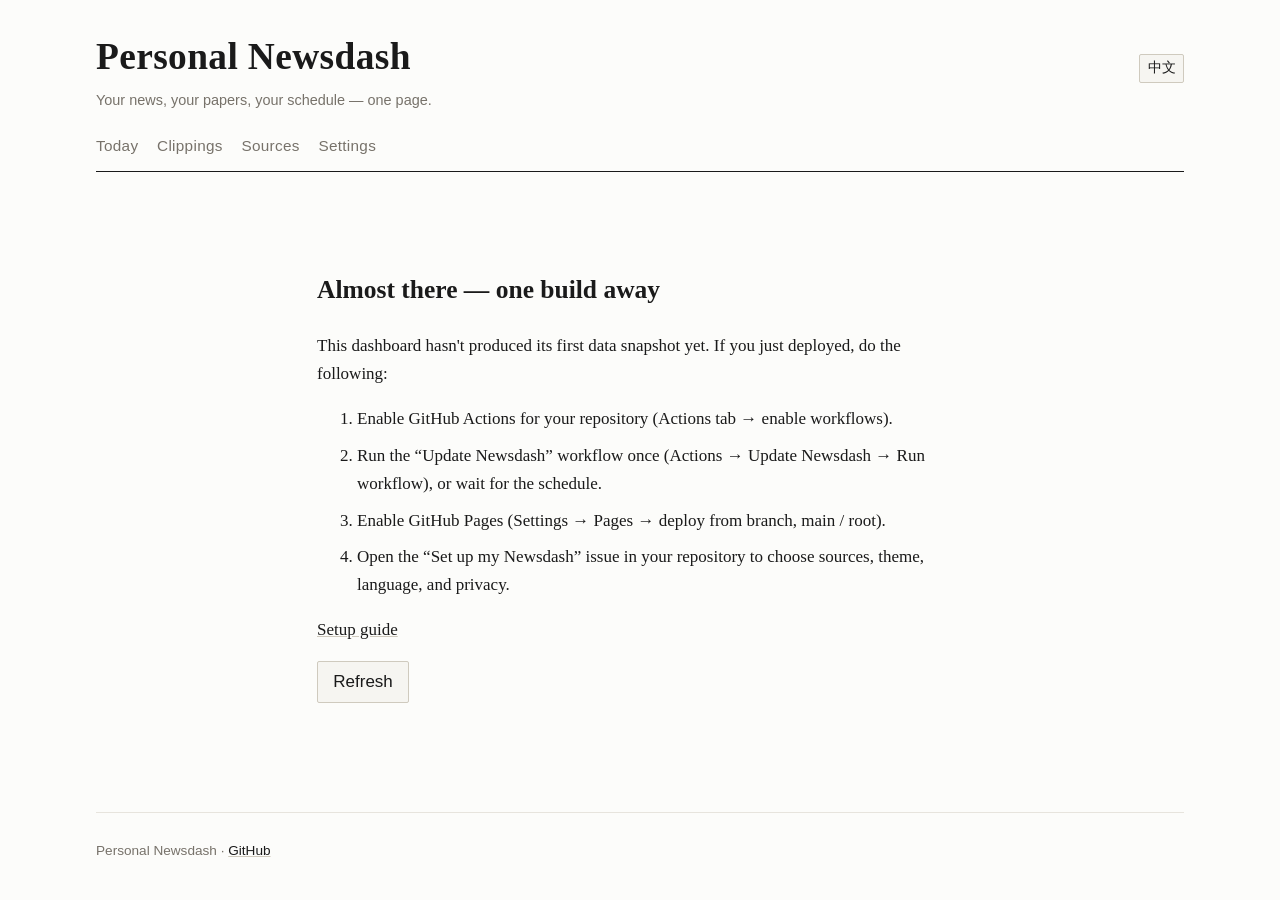
==== index.html @ 7e2e170b "feat: Personal Newsdash v0.1.0 — serverless bilingual news · schedule · research dashboard GitHub-te" ====
<!DOCTYPE html>
<html lang="en" data-theme="the-type" data-lang="en">
<head>
  <meta charset="utf-8">
  <meta name="viewport" content="width=device-width, initial-scale=1">
  <meta name="referrer" content="no-referrer">
  <title>Personal Newsdash</title>
  <link rel="stylesheet" href="assets/styles.css">
  <link rel="stylesheet" href="assets/themes/the-type.css">
  <link rel="stylesheet" href="assets/themes/nyt.css">
  <link rel="stylesheet" href="assets/themes/bear.css">
</head>
<body>
  <noscript>
    <p style="padding:2rem;text-align:center">
      Personal Newsdash needs JavaScript to render your dashboard.<br>
      个人新闻台需要启用 JavaScript 才能显示。
    </p>
  </noscript>

  <div id="app">
    <header id="masthead">
      <div class="masthead-inner">
        <div class="masthead-titles">
          <h1 id="site-title"><a id="site-title-link" href="#/today">Personal Newsdash</a></h1>
          <p id="site-subtitle"></p>
        </div>
        <div class="masthead-meta">
          <span id="updated-at"></span>
          <button id="lang-toggle" class="chrome-btn" type="button">中文</button>
          <button id="lock-btn" class="chrome-btn" type="button" hidden>🔒</button>
        </div>
      </div>
      <nav id="nav" aria-label="Sections"></nav>
    </header>

    <main id="view" tabindex="-1"></main>

    <footer id="footer">
      <p>Personal Newsdash · <a href="https://github.com" data-repo-doc="README.md"
        target="_blank" rel="noopener">GitHub</a></p>
    </footer>
  </div>

  <div id="modal-root"></div>
  <div id="toolbar-root"></div>

  <script type="module" src="assets/js/app.js"></script>
</body>
</html>
---- assets/styles.css ----
/* Personal Newsdash — theme-agnostic base. Every color/font/spacing token
   comes from the CSS variables each theme defines (assets/themes/*.css).
   No external requests: system fonts only. */

* { box-sizing: border-box; }

:root {
  /* fallbacks in case a theme file fails to load */
  --bg: #ffffff;
  --bg-elev: #f6f6f4;
  --fg: #191919;
  --fg-muted: #6d6d68;
  --accent: #b3372c;
  --accent-fg: #ffffff;
  --rule: #e4e2dc;
  --rule-strong: #c9c6be;
  --link: inherit;
  --highlight-bg: #fff2a8;
  --font-serif: georgia, "Times New Roman", serif;
  --font-sans: -apple-system, "Segoe UI", "Helvetica Neue", arial, sans-serif;
  --font-mono: ui-monospace, "SF Mono", menlo, consolas, monospace;
  --font-cjk-serif: "Noto Serif SC", "Songti SC", simsun, serif;
  --font-cjk-sans: "PingFang SC", "Noto Sans SC", "Microsoft YaHei", sans-serif;
  --font-body: var(--font-serif);
  --font-heading: var(--font-serif);
  --font-meta: var(--font-sans);
  --size-base: 17px;
  --leading: 1.6;
  --leading-cjk: 1.9;
  --measure: 44rem;
  --radius: 4px;
  --shadow: none;
  --space: 1rem;
  --page-max: 72rem;
}

html { font-size: var(--size-base); }

body {
  margin: 0;
  background: var(--bg);
  color: var(--fg);
  font-family: var(--font-body);
  line-height: var(--leading);
  -webkit-font-smoothing: antialiased;
}

html[data-lang="zh"] body { line-height: var(--leading-cjk); }
[lang="zh-CN"] { line-break: loose; }

a { color: var(--link); text-decoration-color: var(--rule-strong); }
a:hover { color: var(--accent); }

button {
  font: inherit;
  font-family: var(--font-meta);
  cursor: pointer;
  border: 1px solid var(--rule-strong);
  background: var(--bg-elev);
  color: var(--fg);
  border-radius: var(--radius);
  padding: 0.35em 0.9em;
}
button:hover { border-color: var(--accent); color: var(--accent); }
button.secondary { background: transparent; }
button.linklike {
  border: none; background: none; padding: 0;
  color: var(--fg-muted); text-decoration: underline;
}
button.linklike.danger:hover { color: var(--accent); }

input, select, textarea {
  font: inherit;
  font-family: var(--font-meta);
  color: var(--fg);
  background: var(--bg);
  border: 1px solid var(--rule-strong);
  border-radius: var(--radius);
  padding: 0.35em 0.6em;
}
input:focus-visible, select:focus-visible, textarea:focus-visible,
button:focus-visible, a:focus-visible {
  outline: 2px solid var(--accent);
  outline-offset: 1px;
}

.muted { color: var(--fg-muted); }
.small { font-size: 0.82rem; }

/* ---- layout ---- */

#app {
  max-width: var(--page-max);
  margin: 0 auto;
  padding: 0 clamp(0.8rem, 3vw, 2rem);
  min-height: 100vh;
  display: flex;
  flex-direction: column;
}

#masthead { border-bottom: 2px solid var(--fg); padding-top: calc(var(--space) * 1.5); }
.masthead-inner {
  display: flex;
  align-items: baseline;
  justify-content: space-between;
  gap: var(--space);
  flex-wrap: wrap;
}
#site-title {
  margin: 0;
  font-family: var(--font-heading);
  font-size: clamp(1.5rem, 4vw, 2.2rem);
  letter-spacing: -0.01em;
}
#site-title a { text-decoration: none; color: var(--fg); }
#site-subtitle { margin: 0.1rem 0 0; color: var(--fg-muted); font-family: var(--font-meta); font-size: 0.85rem; }
.masthead-meta {
  display: flex;
  align-items: center;
  gap: 0.6rem;
  font-family: var(--font-meta);
  font-size: 0.8rem;
  color: var(--fg-muted);
}
.chrome-btn { padding: 0.2em 0.55em; font-size: 0.8rem; }

#nav {
  display: flex;
  gap: 1.1rem;
  overflow-x: auto;
  scrollbar-width: none;
  padding: 0.5rem 0;
  font-family: var(--font-meta);
  font-size: 0.9rem;
  border-top: 1px solid var(--rule);
  margin-top: 0.6rem;
}
#nav::-webkit-scrollbar { display: none; }
#nav a {
  text-decoration: none;
  color: var(--fg-muted);
  white-space: nowrap;
  padding: 0.1rem 0;
  border-bottom: 2px solid transparent;
}
#nav a.active { color: var(--fg); border-bottom-color: var(--accent); }

#view { flex: 1; padding: calc(var(--space) * 1.5) 0 3rem; outline: none; }

#footer {
  border-top: 1px solid var(--rule);
  padding: 0.8rem 0 1.4rem;
  font-family: var(--font-meta);
  font-size: 0.8rem;
  color: var(--fg-muted);
}

/* ---- filter bar ---- */

.filter-bar {
  display: flex;
  gap: 0.6rem;
  align-items: center;
  flex-wrap: wrap;
  margin-bottom: var(--space);
  font-family: var(--font-meta);
  font-size: 0.9rem;
}
.filter-search { flex: 1 1 12rem; }
.filter-count { color: var(--fg-muted); font-size: 0.82rem; margin-left: auto; }

/* ---- items ---- */

.item-list { max-width: var(--measure); }
.item {
  padding: calc(var(--space) * 0.9) 0;
  border-bottom: 1px solid var(--rule);
}
.item-meta {
  display: flex;
  gap: 0.7rem;
  align-items: baseline;
  font-family: var(--font-meta);
  font-size: 0.76rem;
  color: var(--fg-muted);
  text-transform: uppercase;
  letter-spacing: 0.04em;
}
.item-source { font-weight: 600; color: var(--accent); }
.item-score { margin-left: auto; font-variant-numeric: tabular-nums; }
.item-title { margin: 0.25rem 0 0.3rem; font-family: var(--font-heading); font-size: 1.12rem; line-height: 1.35; }
.item-title a { text-decoration: none; color: var(--fg); }
.item-title a:hover { color: var(--accent); }
.item-byline { margin: 0 0 0.3rem; font-family: var(--font-meta); font-size: 0.82rem; color: var(--fg-muted); }
.item-summary { margin: 0; font-size: 0.95rem; }
.item-tags { margin-top: 0.4rem; display: flex; gap: 0.4rem; flex-wrap: wrap; align-items: baseline; }
.tag {
  font-family: var(--font-meta);
  font-size: 0.7rem;
  text-transform: uppercase;
  letter-spacing: 0.05em;
  border: 1px solid var(--rule-strong);
  border-radius: 2em;
  padding: 0.05em 0.7em;
  color: var(--fg-muted);
}
.also-in { font-family: var(--font-meta); font-size: 0.76rem; color: var(--fg-muted); }

mark.nd-highlight { background: var(--highlight-bg); color: inherit; padding: 0 0.05em; }
mark.nd-highlight.has-note { border-bottom: 2px dotted var(--accent); cursor: help; }

/* ---- today ---- */

.today-masthead { margin-bottom: calc(var(--space) * 1.2); }
.today-greeting { margin: 0; font-family: var(--font-heading); font-size: 1.7rem; }
.today-date { margin: 0.1rem 0 0; color: var(--fg-muted); font-family: var(--font-meta); font-size: 0.9rem; }

.today-grid {
  display: grid;
  grid-template-columns: repeat(auto-fit, minmax(min(22rem, 100%), 1fr));
  gap: calc(var(--space) * 1.6);
  align-items: start;
}
.today-block { border-top: 3px solid var(--fg); padding-top: 0.5rem; }
.block-header { display: flex; align-items: baseline; justify-content: space-between; }
.block-header h2 { margin: 0 0 0.5rem; font-family: var(--font-heading); font-size: 1.05rem; }
.block-more { font-family: var(--font-meta); font-size: 0.8rem; text-decoration: none; color: var(--fg-muted); }
.story-grid .item:first-child { padding-top: 0; }

.day-group { margin-bottom: 0.7rem; }
.day-label { margin: 0 0 0.3rem; font-family: var(--font-meta); font-size: 0.78rem; text-transform: uppercase; letter-spacing: 0.05em; color: var(--fg-muted); }

.event-row {
  display: flex;
  gap: 0.7rem;
  align-items: baseline;
  padding: 0.25rem 0;
  border-bottom: 1px dotted var(--rule);
  font-size: 0.92rem;
}
.event-time { font-family: var(--font-meta); font-size: 0.8rem; color: var(--fg-muted); min-width: 4.4rem; font-variant-numeric: tabular-nums; }
.event-title { flex: 1; }
.event-loc, .event-cal { font-family: var(--font-meta); font-size: 0.76rem; color: var(--fg-muted); }

.due-row { display: flex; gap: 0.6rem; align-items: baseline; padding: 0.3rem 0; border-bottom: 1px dotted var(--rule); font-size: 0.92rem; flex-wrap: wrap; }
.due-course { font-family: var(--font-meta); font-size: 0.76rem; color: var(--accent); font-weight: 600; }
.due-title { flex: 1; text-decoration: none; color: var(--fg); }
.due-title:hover { color: var(--accent); }
.due-when { font-family: var(--font-meta); font-size: 0.8rem; color: var(--fg-muted); }
.due-points { font-family: var(--font-meta); font-size: 0.76rem; color: var(--fg-muted); }
.due-submitted { font-family: var(--font-meta); font-size: 0.76rem; color: var(--fg-muted); }
.due-row.submitted .due-title { text-decoration: line-through; color: var(--fg-muted); }

/* ---- agenda / courses ---- */

.agenda-day { margin-bottom: calc(var(--space) * 1.4); max-width: var(--measure); }
.agenda-date { margin: 0 0 0.4rem; font-family: var(--font-heading); font-size: 1rem; border-bottom: 2px solid var(--fg); padding-bottom: 0.2rem; }
.calendar-legend { font-family: var(--font-meta); font-size: 0.82rem; }

.course-card { border: 1px solid var(--rule); border-radius: var(--radius); padding: var(--space); margin-bottom: var(--space); background: var(--bg-elev); box-shadow: var(--shadow); }
.course-header h2 { margin: 0 0 0.6rem; font-size: 1.1rem; font-family: var(--font-heading); }
.course-header a { text-decoration: none; color: var(--fg); }
.course-columns { display: grid; grid-template-columns: repeat(auto-fit, minmax(min(18rem, 100%), 1fr)); gap: var(--space); }
.course-col h3 { margin: 0 0 0.4rem; font-family: var(--font-meta); font-size: 0.78rem; text-transform: uppercase; letter-spacing: 0.05em; color: var(--fg-muted); }
.announcement { padding: 0.35rem 0; border-bottom: 1px dotted var(--rule); }
.ann-title { text-decoration: none; color: var(--fg); font-weight: 600; font-size: 0.95rem; }
.ann-title:hover { color: var(--accent); }
.ann-when { font-family: var(--font-meta); font-size: 0.76rem; color: var(--fg-muted); margin-left: 0.5rem; }
.ann-snippet { margin: 0.15rem 0 0; font-size: 0.88rem; color: var(--fg-muted); }

/* ---- clippings ---- */

.clippings-list { max-width: var(--measure); }
.clipping { border: 1px solid var(--rule); border-radius: var(--radius); padding: 0.8rem 1rem; margin-bottom: 0.8rem; background: var(--bg-elev); }
.clipping-meta { display: flex; gap: 0.6rem; align-items: baseline; margin-bottom: 0.3rem; font-size: 0.8rem; }
.clipping-source { margin: 0 0 0.3rem; font-family: var(--font-meta); font-size: 0.85rem; }
.clipping blockquote { margin: 0.4rem 0; padding: 0.1rem 0 0.1rem 0.8rem; border-left: 3px solid var(--highlight-bg); }
.clipping-note { margin: 0.4rem 0 0; }
.clipping-actions { margin-top: 0.5rem; display: flex; gap: 1rem; font-size: 0.82rem; }
.note-editor { margin-top: 0.6rem; }
.note-input { width: 100%; }

/* ---- sources table ---- */

.sources-table { border-collapse: collapse; width: 100%; max-width: var(--measure); font-family: var(--font-meta); font-size: 0.88rem; }
.sources-table th, .sources-table td { text-align: left; padding: 0.4rem 0.6rem; border-bottom: 1px solid var(--rule); }
.sources-table th { font-size: 0.76rem; text-transform: uppercase; letter-spacing: 0.05em; color: var(--fg-muted); }
.sources-table td.num, .sources-table th.num { text-align: right; font-variant-numeric: tabular-nums; }
.sources-table tr.status-failed td { color: var(--accent); }
.sources-table tr.status-skipped td, .sources-table tr.status-disabled td { color: var(--fg-muted); }

/* ---- settings ---- */

.settings-group { margin-bottom: calc(var(--space) * 1.6); max-width: var(--measure); }
.settings-group h3 { font-family: var(--font-meta); font-size: 0.8rem; text-transform: uppercase; letter-spacing: 0.05em; color: var(--fg-muted); margin: 0 0 0.5rem; }
.theme-picker { display: flex; gap: 0.6rem; flex-wrap: wrap; }
.theme-chip.active { border-color: var(--accent); color: var(--accent); font-weight: 600; }

/* ---- state cards, onboarding, gate ---- */

.state-card {
  border: 1px dashed var(--rule-strong);
  border-radius: var(--radius);
  padding: 1rem 1.2rem;
  margin: 0.6rem 0;
  max-width: var(--measure);
  font-family: var(--font-meta);
  font-size: 0.92rem;
}
.onboarding, .private-gate { max-width: 38rem; margin: 8vh auto 0; }
.onboarding h2, .private-gate h2 { font-family: var(--font-heading); }
.onboarding li { margin-bottom: 0.5rem; }
.private-gate { text-align: center; }

/* ---- modals & toolbar ---- */

.modal-backdrop {
  position: fixed; inset: 0;
  background: rgba(0, 0, 0, 0.45);
  display: flex; align-items: center; justify-content: center;
  z-index: 60;
}
.modal {
  background: var(--bg);
  color: var(--fg);
  border-radius: var(--radius);
  box-shadow: 0 8px 40px rgba(0, 0, 0, 0.3);
  padding: 1.2rem 1.4rem;
  width: min(26rem, 92vw);
}
.modal h3 { margin-top: 0; font-family: var(--font-heading); }
.modal blockquote { border-left: 3px solid var(--highlight-bg); margin: 0.5rem 0; padding-left: 0.7rem; color: var(--fg-muted); }
.modal-actions { display: flex; justify-content: flex-end; gap: 0.6rem; margin-top: 0.8rem; }
.pass-input { width: 100%; font-size: 1.05rem; }
.remember-row { display: block; margin-top: 0.6rem; font-family: var(--font-meta); font-size: 0.9rem; }
.login-error { color: var(--accent); font-family: var(--font-meta); font-size: 0.9rem; }
.login-modal .unlock-btn { background: var(--accent); border-color: var(--accent); color: var(--accent-fg); }
.shake { animation: nd-shake 0.35s; }
@keyframes nd-shake {
  25% { transform: translateX(-6px); } 50% { transform: translateX(5px); }
  75% { transform: translateX(-3px); }
}

.anno-toolbar {
  position: absolute;
  z-index: 50;
  display: flex;
  gap: 0.25rem;
  background: var(--fg);
  border-radius: var(--radius);
  padding: 0.25rem;
  box-shadow: 0 3px 14px rgba(0, 0, 0, 0.3);
}
.anno-toolbar button {
  background: transparent;
  border: none;
  color: var(--bg);
  font-size: 0.82rem;
  padding: 0.25em 0.6em;
}
.anno-toolbar button:hover { color: var(--highlight-bg); }

/* ---- responsiveness, motion, print ---- */

@media (max-width: 40rem) {
  .masthead-inner { flex-direction: column; gap: 0.3rem; }
  .masthead-meta { width: 100%; }
}

@media (prefers-reduced-motion: reduce) {
  * { animation: none !important; transition: none !important; }
}

@media print {
  #nav, .masthead-meta, #footer, .filter-bar, .block-more,
  .chrome-btn, .state-card button, .clipping-actions { display: none !important; }
  #masthead { border-bottom-width: 1px; }
  body { background: #fff; color: #000; }
  .today-grid { grid-template-columns: 1fr 1fr; gap: 1rem; }
  .item { break-inside: avoid; }
}
---- assets/themes/the-type.css ----
/* Theme: the-type — inspired by The Type (thetype.com): typography-first,
   serif-driven, generous whitespace, hairline rules, a single vermillion
   accent, and careful CJK–Latin mixed setting. */

[data-theme="the-type"] {
  --bg: #fcfcfa;
  --bg-elev: #f6f5f1;
  --fg: #1a1a1a;
  --fg-muted: #77726a;
  --accent: #c8332b;
  --accent-fg: #ffffff;
  --rule: #e7e4dd;
  --rule-strong: #cfcabe;
  --link: #1a1a1a;
  --highlight-bg: #f9e9a0;
  --font-serif: "Source Serif 4", "Source Serif Pro", georgia, "Times New Roman", serif;
  --font-cjk-serif: "Noto Serif SC", "Source Han Serif SC", "Songti SC", simsun, serif;
  --font-body: var(--font-serif), var(--font-cjk-serif);
  --font-heading: var(--font-serif), var(--font-cjk-serif);
  --font-meta: -apple-system, "Segoe UI", "Helvetica Neue", "PingFang SC", "Noto Sans SC", sans-serif;
  --size-base: 17px;
  --leading: 1.65;
  --leading-cjk: 1.95;
  --measure: 42rem;
  --radius: 2px;
  --shadow: none;
  --page-max: 68rem;
}

[data-theme="the-type"] body {
  font-family: var(--font-serif), var(--font-cjk-serif);
}

[data-theme="the-type"] #masthead {
  border-bottom: 1px solid var(--fg);
  text-align: left;
}
[data-theme="the-type"] #site-title { font-weight: 600; letter-spacing: 0.01em; }
[data-theme="the-type"] #nav { border-top: none; letter-spacing: 0.02em; }
[data-theme="the-type"] #nav a.active { border-bottom-width: 1px; }

[data-theme="the-type"] .item-title { font-weight: 600; }
[data-theme="the-type"] .item-source { color: var(--accent); font-weight: 500; }
[data-theme="the-type"] .today-block { border-top: 1px solid var(--fg); padding-top: 0.7rem; }
[data-theme="the-type"] .tag { border-radius: 0; border-color: var(--rule); }
[data-theme="the-type"] .course-card,
[data-theme="the-type"] .clipping { border-radius: 0; background: transparent; }
[data-theme="the-type"] blockquote { font-style: italic; }
---- assets/themes/nyt.css ----
/* Theme: nyt — newspaper front page: Cheltenham-esque serif headlines
   (Georgia stand-in), Franklin-Gothic-esque sans metadata (Helvetica),
   pure black on white, hairline column rules, small-caps section labels. */

[data-theme="nyt"] {
  --bg: #ffffff;
  --bg-elev: #f7f7f7;
  --fg: #121212;
  --fg-muted: #5a5a5a;
  --accent: #326891;
  --accent-fg: #ffffff;
  --rule: #e2e2e2;
  --rule-strong: #b8b8b8;
  --link: #121212;
  --highlight-bg: #fdec9e;
  --font-serif: georgia, "Times New Roman", times, serif;
  --font-cjk-serif: "Songti SC", "Noto Serif SC", simsun, serif;
  --font-body: var(--font-serif), var(--font-cjk-serif);
  --font-heading: var(--font-serif), var(--font-cjk-serif);
  --font-meta: "Helvetica Neue", helvetica, arial, "PingFang SC", "Microsoft YaHei", sans-serif;
  --size-base: 16px;
  --leading: 1.55;
  --leading-cjk: 1.85;
  --measure: 40rem;
  --radius: 0;
  --shadow: none;
  --page-max: 76rem;
}

[data-theme="nyt"] body { font-family: var(--font-serif), var(--font-cjk-serif); }

[data-theme="nyt"] #masthead { border-bottom: 3px double var(--fg); text-align: center; }
[data-theme="nyt"] .masthead-inner { flex-direction: column; align-items: center; gap: 0.1rem; }
[data-theme="nyt"] #site-title { font-weight: 700; font-size: clamp(1.8rem, 5vw, 2.6rem); }
[data-theme="nyt"] .masthead-meta { justify-content: center; }
[data-theme="nyt"] #nav { justify-content: center; border-top: 1px solid var(--fg); text-transform: uppercase; font-size: 0.74rem; letter-spacing: 0.08em; font-weight: 600; }

[data-theme="nyt"] .item-title { font-weight: 700; }
[data-theme="nyt"] .item-meta { text-transform: uppercase; }
[data-theme="nyt"] .item-source { color: var(--fg); }

/* newspaper front page: rule between columns */
[data-theme="nyt"] .today-grid { gap: 0; }
[data-theme="nyt"] .today-block {
  border-top: 1px solid var(--fg);
  padding: 0.5rem 1.2rem 1rem;
  border-left: 1px solid var(--rule);
}
[data-theme="nyt"] .today-block:first-child { border-left: none; }
[data-theme="nyt"] .block-header h2 {
  text-transform: uppercase;
  font-family: var(--font-meta);
  font-size: 0.78rem;
  letter-spacing: 0.1em;
}
[data-theme="nyt"] .today-greeting { font-weight: 700; }
[data-theme="nyt"] .tag { border-radius: 0; }
[data-theme="nyt"] .course-card { border-radius: 0; background: transparent; }
---- assets/themes/bear.css ----
/* Theme: bear — Bear Blog (bearblog.dev) ultra-minimalism: system fonts,
   one narrow column, near-zero chrome, automatic light/dark. */

[data-theme="bear"] {
  --bg: #ffffff;
  --bg-elev: #f5f5f5;
  --fg: #222222;
  --fg-muted: #6b6b6b;
  --accent: #0066cc;
  --accent-fg: #ffffff;
  --rule: #e8e8e8;
  --rule-strong: #cccccc;
  --link: #0066cc;
  --highlight-bg: #ffef9e;
  --font-sans: -apple-system, blinkmacsystemfont, "Segoe UI", roboto, "PingFang SC", "Noto Sans SC", "Microsoft YaHei", sans-serif;
  --font-body: var(--font-sans);
  --font-heading: var(--font-sans);
  --font-meta: var(--font-sans);
  --size-base: 16px;
  --leading: 1.6;
  --leading-cjk: 1.85;
  --measure: 42rem;
  --radius: 6px;
  --shadow: none;
  --page-max: 46rem;
}

@media (prefers-color-scheme: dark) {
  [data-theme="bear"] {
    --bg: #171717;
    --bg-elev: #222222;
    --fg: #dddddd;
    --fg-muted: #999999;
    --accent: #77aaff;
    --accent-fg: #101010;
    --rule: #2e2e2e;
    --rule-strong: #494949;
    --link: #77aaff;
    --highlight-bg: #5c531f;
  }
}

[data-theme="bear"] body { font-family: var(--font-sans); }

[data-theme="bear"] #masthead { border-bottom: 1px solid var(--rule-strong); }
[data-theme="bear"] #site-title { font-size: 1.35rem; font-weight: 700; }
[data-theme="bear"] #site-title a::before { content: "ʕ•ᴥ•ʔ "; font-size: 0.9em; }
[data-theme="bear"] #nav { border-top: none; }

[data-theme="bear"] .item-title { font-size: 1.02rem; font-weight: 600; }
[data-theme="bear"] .item-title a { color: var(--link); text-decoration: underline; }
[data-theme="bear"] .item-meta { text-transform: none; letter-spacing: 0; }
[data-theme="bear"] .item-score { display: none; }
[data-theme="bear"] .today-block { border-top: 1px solid var(--rule-strong); }
[data-theme="bear"] .today-grid { grid-template-columns: 1fr; gap: 1.2rem; }
[data-theme="bear"] .tag { border-radius: 4px; }
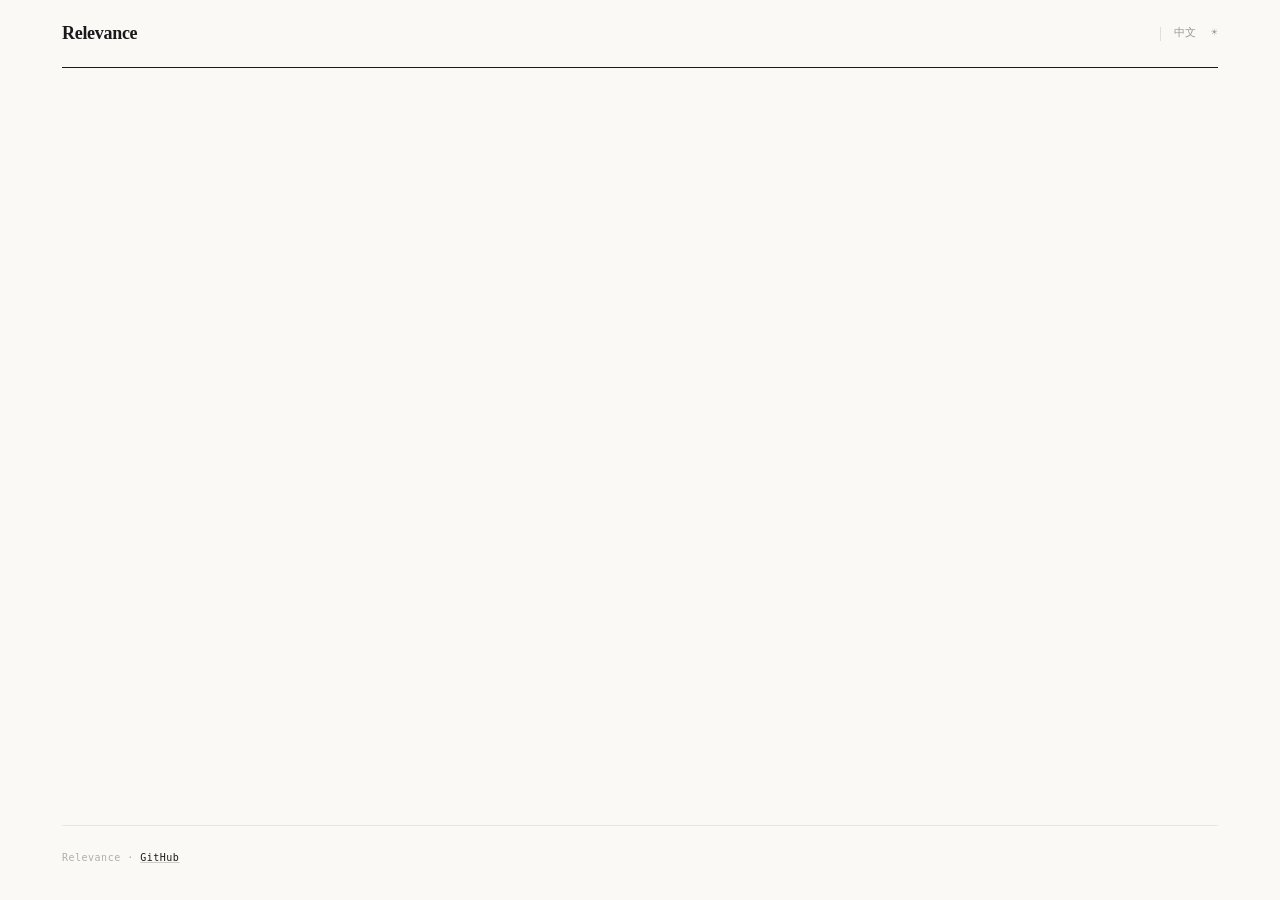
==== commit 61fa0967: "Release v0.4.0: dark mode for all themes, scheme cross-fade, the-type polish Designed dark variants " ====
--- a/index.html
+++ b/index.html
@@ -4,7 +4,30 @@
   <meta charset="utf-8">
   <meta name="viewport" content="width=device-width, initial-scale=1">
   <meta name="referrer" content="no-referrer">
-  <title>Personal Newsdash</title>
+  <title>Relevance</title>
+  <meta name="theme-color" content="#faf9f6">
+  <!-- FOUC guard: stamp theme + resolved scheme onto <html> BEFORE any
+       stylesheet loads, so the first paint is already correct. Mirrors
+       assets/js/scheme.js and the `nd.` prefs namespace (store.js) — keep in
+       sync. Anything unexpected falls back to the light scheme. -->
+  <script>
+    (function () {
+      try {
+        var themes = ["the-type", "nyt", "bear"];
+        var theme = localStorage.getItem("nd.theme");
+        if (themes.indexOf(theme) !== -1) {
+          document.documentElement.dataset.theme = theme;
+        }
+        var scheme = localStorage.getItem("nd.scheme") || "auto";
+        var resolved = (scheme === "light" || scheme === "dark") ? scheme
+          : (window.matchMedia("(prefers-color-scheme: dark)").matches
+              ? "dark" : "light");
+        document.documentElement.dataset.scheme = resolved;
+      } catch (e) {
+        document.documentElement.dataset.scheme = "light";
+      }
+    })();
+  </script>
   <link rel="stylesheet" href="assets/styles.css">
   <link rel="stylesheet" href="assets/themes/the-type.css">
   <link rel="stylesheet" href="assets/themes/nyt.css">
@@ -13,8 +36,8 @@
 <body>
   <noscript>
     <p style="padding:2rem;text-align:center">
-      Personal Newsdash needs JavaScript to render your dashboard.<br>
-      个人新闻台需要启用 JavaScript 才能显示。
+      Relevance needs JavaScript to render your dashboard.<br>
+      及君需要启用 JavaScript 才能显示。
     </p>
   </noscript>
 
@@ -22,12 +45,13 @@
     <header id="masthead">
       <div class="masthead-inner">
         <div class="masthead-titles">
-          <h1 id="site-title"><a id="site-title-link" href="#/today">Personal Newsdash</a></h1>
+          <h1 id="site-title"><a id="site-title-link" href="#/today">Relevance</a></h1>
           <p id="site-subtitle"></p>
         </div>
         <div class="masthead-meta">
           <span id="updated-at"></span>
           <button id="lang-toggle" class="chrome-btn" type="button">中文</button>
+          <button id="scheme-toggle" class="chrome-btn" type="button">☀</button>
           <button id="lock-btn" class="chrome-btn" type="button" hidden>🔒</button>
         </div>
       </div>
@@ -37,7 +61,7 @@
     <main id="view" tabindex="-1"></main>
 
     <footer id="footer">
-      <p>Personal Newsdash · <a href="https://github.com" data-repo-doc="README.md"
+      <p>Relevance · <a href="https://github.com" data-repo-doc="README.md"
         target="_blank" rel="noopener">GitHub</a></p>
     </footer>
   </div>
--- a/assets/styles.css
+++ b/assets/styles.css
@@ -1,6 +1,11 @@
-/* Personal Newsdash — theme-agnostic base. Every color/font/spacing token
+/* Relevance — theme-agnostic base. Every color/font/spacing token
    comes from the CSS variables each theme defines (assets/themes/*.css).
-   No external requests: system fonts only. */
+   No external requests: system fonts only — except the-type, which lazily
+   loads Google Fonts only when it's the active theme (assets/js/app.js
+   `ensureTheTypeFonts`); nyt/bear never trigger that request. */
+
+html { color-scheme: light; }
+html[data-scheme="dark"] { color-scheme: dark; }
 
 * { box-sizing: border-box; }
 
@@ -16,6 +21,9 @@
   --rule-strong: #c9c6be;
   --link: inherit;
   --highlight-bg: #fff2a8;
+  --overlay: rgba(0, 0, 0, 0.45);
+  --shadow-pop: rgba(0, 0, 0, 0.3);
+  --shadow-soft: rgba(0, 0, 0, 0.08);
   --font-serif: georgia, "Times New Roman", serif;
   --font-sans: -apple-system, "Segoe UI", "Helvetica Neue", arial, sans-serif;
   --font-mono: ui-monospace, "SF Mono", menlo, consolas, monospace;
@@ -34,6 +42,24 @@
   --page-max: 72rem;
 }
 
+/* base dark fallback — only matters if a theme file fails to load;
+   themes each define their own designed dark palette that overrides this */
+:root[data-scheme="dark"] {
+  --bg: #161616;
+  --bg-elev: #202020;
+  --fg: #e4e4e0;
+  --fg-muted: #9a9a94;
+  --accent: #d96b5f;
+  --accent-fg: #161616;
+  --rule: #2c2c2c;
+  --rule-strong: #444444;
+  --link: inherit;
+  --highlight-bg: #4d431c;
+  --overlay: rgba(0, 0, 0, 0.6);
+  --shadow-pop: rgba(0, 0, 0, 0.5);
+  --shadow-soft: rgba(0, 0, 0, 0.3);
+}
+
 html { font-size: var(--size-base); }
 
 body {
@@ -205,15 +231,73 @@
   color: var(--fg-muted);
 }
 .also-in { font-family: var(--font-meta); font-size: 0.76rem; color: var(--fg-muted); }
+.original-link {
+  font-family: var(--font-meta);
+  font-size: 0.76rem;
+  color: var(--fg-muted);
+  text-decoration: underline;
+  text-decoration-thickness: 1px;
+  text-underline-offset: 0.16em;
+}
+.original-link:hover { color: var(--accent); }
 
 mark.nd-highlight { background: var(--highlight-bg); color: inherit; padding: 0 0.05em; }
 mark.nd-highlight.has-note { border-bottom: 2px dotted var(--accent); cursor: help; }
+
+/* ---- full-text reader ---- */
+
+.reader-article {
+  max-width: var(--measure);
+  margin: 0 auto;
+}
+.reader-back {
+  display: inline-block;
+  margin-bottom: 1rem;
+  font-family: var(--font-meta);
+  font-size: 0.82rem;
+  color: var(--fg-muted);
+  text-decoration: none;
+}
+.reader-back:hover { color: var(--accent); }
+.reader-title {
+  margin: 0.35rem 0 0.6rem;
+  font-family: var(--font-heading);
+  font-size: 2.2rem;
+  line-height: 1.12;
+  letter-spacing: 0;
+}
+.reader-summary {
+  margin: 0 0 0.8rem;
+  color: var(--fg-muted);
+  font-size: 1.02rem;
+}
+.reader-actions {
+  margin: 0 0 calc(var(--space) * 1.4);
+  font-family: var(--font-meta);
+}
+.reader-body {
+  font-size: 1.05rem;
+  line-height: 1.78;
+}
+.reader-body p { margin: 0 0 1.05em; }
 
 /* ---- today ---- */
 
 .today-masthead { margin-bottom: calc(var(--space) * 1.2); }
 .today-greeting { margin: 0; font-family: var(--font-heading); font-size: 1.7rem; }
 .today-date { margin: 0.1rem 0 0; color: var(--fg-muted); font-family: var(--font-meta); font-size: 0.9rem; }
+
+.ai-brief-block { margin: 0.8rem 0 calc(var(--space) * 1.2); max-width: var(--measure); }
+.ai-brief-label {
+  margin: 0 0 0.2rem;
+  font-family: var(--font-meta);
+  font-size: 0.72rem;
+  text-transform: uppercase;
+  letter-spacing: 0.05em;
+  color: var(--fg-muted);
+}
+.ai-brief-text { margin: 0; font-family: var(--font-heading); font-size: 1.1rem; line-height: 1.5; }
+.ai-summary-line { margin: 0 0 0.6rem; color: var(--fg-muted); font-style: italic; }
 
 .today-grid {
   display: grid;
@@ -227,46 +311,191 @@
 .block-more { font-family: var(--font-meta); font-size: 0.8rem; text-decoration: none; color: var(--fg-muted); }
 .story-grid .item:first-child { padding-top: 0; }
 
-.day-group { margin-bottom: 0.7rem; }
-.day-label { margin: 0 0 0.3rem; font-family: var(--font-meta); font-size: 0.78rem; text-transform: uppercase; letter-spacing: 0.05em; color: var(--fg-muted); }
-
-.event-row {
-  display: flex;
-  gap: 0.7rem;
-  align-items: baseline;
-  padding: 0.25rem 0;
-  border-bottom: 1px dotted var(--rule);
-  font-size: 0.92rem;
-}
-.event-time { font-family: var(--font-meta); font-size: 0.8rem; color: var(--fg-muted); min-width: 4.4rem; font-variant-numeric: tabular-nums; }
-.event-title { flex: 1; }
-.event-loc, .event-cal { font-family: var(--font-meta); font-size: 0.76rem; color: var(--fg-muted); }
-
-.due-row { display: flex; gap: 0.6rem; align-items: baseline; padding: 0.3rem 0; border-bottom: 1px dotted var(--rule); font-size: 0.92rem; flex-wrap: wrap; }
-.due-course { font-family: var(--font-meta); font-size: 0.76rem; color: var(--accent); font-weight: 600; }
-.due-title { flex: 1; text-decoration: none; color: var(--fg); }
-.due-title:hover { color: var(--accent); }
-.due-when { font-family: var(--font-meta); font-size: 0.8rem; color: var(--fg-muted); }
-.due-points { font-family: var(--font-meta); font-size: 0.76rem; color: var(--fg-muted); }
-.due-submitted { font-family: var(--font-meta); font-size: 0.76rem; color: var(--fg-muted); }
-.due-row.submitted .due-title { text-decoration: line-through; color: var(--fg-muted); }
-
-/* ---- agenda / courses ---- */
-
-.agenda-day { margin-bottom: calc(var(--space) * 1.4); max-width: var(--measure); }
-.agenda-date { margin: 0 0 0.4rem; font-family: var(--font-heading); font-size: 1rem; border-bottom: 2px solid var(--fg); padding-bottom: 0.2rem; }
-.calendar-legend { font-family: var(--font-meta); font-size: 0.82rem; }
-
-.course-card { border: 1px solid var(--rule); border-radius: var(--radius); padding: var(--space); margin-bottom: var(--space); background: var(--bg-elev); box-shadow: var(--shadow); }
-.course-header h2 { margin: 0 0 0.6rem; font-size: 1.1rem; font-family: var(--font-heading); }
-.course-header a { text-decoration: none; color: var(--fg); }
-.course-columns { display: grid; grid-template-columns: repeat(auto-fit, minmax(min(18rem, 100%), 1fr)); gap: var(--space); }
-.course-col h3 { margin: 0 0 0.4rem; font-family: var(--font-meta); font-size: 0.78rem; text-transform: uppercase; letter-spacing: 0.05em; color: var(--fg-muted); }
-.announcement { padding: 0.35rem 0; border-bottom: 1px dotted var(--rule); }
-.ann-title { text-decoration: none; color: var(--fg); font-weight: 600; font-size: 0.95rem; }
-.ann-title:hover { color: var(--accent); }
-.ann-when { font-family: var(--font-meta); font-size: 0.76rem; color: var(--fg-muted); margin-left: 0.5rem; }
-.ann-snippet { margin: 0.15rem 0 0; font-size: 0.88rem; color: var(--fg-muted); }
+/* ---- Threads · 线索 ---- */
+.threads-grid {
+  display: grid;
+  grid-template-columns: repeat(auto-fill, minmax(min(100%, 20rem), 1fr));
+  gap: var(--space);
+  margin-top: 0.4rem;
+}
+.thread-card {
+  padding: 0.9rem 1rem 1rem;
+  border: 1px solid var(--rule-strong);
+  border-top: 3px solid var(--fg);
+  border-radius: var(--radius);
+  background: var(--bg-elev);
+}
+.thread-keyword {
+  display: flex;
+  align-items: center;
+  gap: 0.4rem;
+  margin: 0 0 0.35rem;
+  font-family: var(--font-heading);
+  font-size: 1.15rem;
+  line-height: 1.25;
+}
+.thread-card-private .thread-keyword::before {
+  content: "🔒 ";
+  font-size: 0.85em;
+}
+.thread-glyph {
+  display: inline-flex;
+  flex: 0 0 auto;
+  color: var(--fg-muted);
+}
+.thread-glyph svg { display: block; }
+.thread-gloss {
+  margin: 0 0 0.5rem;
+  font-size: 0.95rem;
+  line-height: 1.5;
+}
+.thread-whynow {
+  margin: 0 0 0.55rem;
+  font-family: var(--font-meta);
+  font-size: 0.78rem;
+  line-height: 1.45;
+  color: var(--fg-muted);
+}
+.thread-whynow-label { font-style: italic; }
+.thread-angles {
+  margin: 0;
+  padding: 0;
+  list-style: none;
+  font-family: var(--font-meta);
+  font-size: 0.82rem;
+  border-top: 1px solid var(--rule);
+}
+.thread-angle {
+  padding: 0.35rem 0;
+  border-bottom: 1px solid var(--rule);
+  line-height: 1.4;
+}
+.thread-angle a {
+  color: inherit;
+  text-decoration: none;
+  display: block;
+}
+.thread-angle a:hover { color: var(--accent); }
+.thread-angle-source { font-weight: 600; color: var(--accent); }
+.thread-angle-phrase { color: var(--fg); }
+.thread-touches {
+  margin-top: 0.55rem;
+  font-family: var(--font-meta);
+  font-size: 0.74rem;
+  color: var(--fg-muted);
+}
+.thread-touches-label { text-transform: lowercase; }
+.thread-touch {
+  cursor: pointer;
+  text-decoration: underline;
+  text-decoration-color: var(--rule-strong);
+  text-underline-offset: 2px;
+}
+.thread-touch:hover,
+.thread-touch:focus-visible { color: var(--accent); outline: none; }
+
+.todays-image { margin: 0; }
+.todays-image img {
+  display: block;
+  width: 100%;
+  max-height: 20rem;
+  object-fit: cover;
+  border-radius: var(--radius);
+}
+.todays-image figcaption { margin-top: 0.5rem; }
+.todays-image-caption { margin: 0 0 0.3rem; font-size: 0.95rem; }
+.todays-image-source { margin: 0; font-family: var(--font-meta); font-size: 0.78rem; }
+.todays-image-source a { color: inherit; }
+
+.apropos-card {
+  position: relative;
+  margin: calc(var(--space) * 2) 0 0;
+  padding: clamp(1rem, 3vw, 1.4rem);
+  border: 1px solid var(--rule-strong);
+  border-radius: 8px;
+  background: var(--bg-elev);
+  overflow: hidden;
+  transition: transform 0.18s ease, border-color 0.18s ease, box-shadow 0.18s ease;
+}
+.apropos-card::before {
+  content: "";
+  position: absolute;
+  inset: 0 auto 0 0;
+  width: 4px;
+  background: var(--accent);
+}
+.apropos-card:hover,
+.apropos-card:focus-within {
+  transform: translateY(-2px);
+  border-color: var(--accent);
+  box-shadow: 0 10px 30px var(--shadow-soft);
+}
+.apropos-kicker {
+  margin: 0 0 0.55rem;
+  font-family: var(--font-meta);
+  font-size: 0.68rem;
+  letter-spacing: 0;
+  text-transform: uppercase;
+  color: var(--accent);
+}
+.apropos-body {
+  display: grid;
+  grid-template-columns: minmax(0, 1fr) minmax(14rem, 0.52fr);
+  gap: clamp(1rem, 3vw, 2rem);
+  align-items: end;
+}
+.apropos-title {
+  margin: 0;
+  font-family: var(--font-heading);
+  font-size: 1.75rem;
+  line-height: 1.12;
+  letter-spacing: 0;
+}
+.apropos-topic {
+  margin: 0.4rem 0 0;
+  font-family: var(--font-meta);
+  font-size: 0.78rem;
+  color: var(--fg-muted);
+}
+.apropos-summary {
+  margin: 0.85rem 0 0;
+  max-width: 54rem;
+  font-size: 1rem;
+  line-height: 1.55;
+}
+.apropos-why {
+  margin: 0.45rem 0 0;
+  font-family: var(--font-meta);
+  font-size: 0.82rem;
+  color: var(--fg-muted);
+}
+.apropos-source {
+  display: flex;
+  flex-direction: column;
+  gap: 0.16rem;
+  min-width: 0;
+  padding-left: 1rem;
+  border-left: 1px solid var(--rule-strong);
+  font-family: var(--font-meta);
+  text-decoration: none;
+  color: var(--fg);
+}
+.apropos-source:hover .apropos-source-title { color: var(--accent); }
+.apropos-source-label {
+  font-size: 0.68rem;
+  letter-spacing: 0;
+  text-transform: uppercase;
+  color: var(--fg-muted);
+}
+.apropos-source-title {
+  font-size: 0.95rem;
+  font-weight: 650;
+  line-height: 1.35;
+}
+.apropos-source-meta {
+  font-size: 0.76rem;
+  color: var(--fg-muted);
+}
 
 /* ---- clippings ---- */
 
@@ -289,6 +518,15 @@
 .sources-table tr.status-failed td { color: var(--accent); }
 .sources-table tr.status-skipped td, .sources-table tr.status-disabled td { color: var(--fg-muted); }
 
+/* ---- add a source ---- */
+
+.add-source { margin-top: calc(var(--space) * 1.6); max-width: var(--measure); display: flex; flex-direction: column; align-items: flex-start; gap: 0.6rem; }
+.add-source .seg { margin: 0; }
+.add-source-input { width: 100%; max-width: 28rem; }
+.add-source-label { font-family: var(--font-meta); font-size: 0.82rem; color: var(--fg-muted); }
+.add-source .warn { color: var(--accent); font-size: 0.85rem; max-width: var(--measure); }
+.prompt-box { width: 100%; min-height: 7.5rem; font-family: var(--font-mono); font-size: 0.82rem; line-height: 1.5; resize: vertical; }
+
 /* ---- settings ---- */
 
 .settings-group { margin-bottom: calc(var(--space) * 1.6); max-width: var(--measure); }
@@ -316,7 +554,7 @@
 
 .modal-backdrop {
   position: fixed; inset: 0;
-  background: rgba(0, 0, 0, 0.45);
+  background: var(--overlay);
   display: flex; align-items: center; justify-content: center;
   z-index: 60;
 }
@@ -324,7 +562,7 @@
   background: var(--bg);
   color: var(--fg);
   border-radius: var(--radius);
-  box-shadow: 0 8px 40px rgba(0, 0, 0, 0.3);
+  box-shadow: 0 8px 40px var(--shadow-pop);
   padding: 1.2rem 1.4rem;
   width: min(26rem, 92vw);
 }
@@ -341,6 +579,40 @@
   75% { transform: translateX(-3px); }
 }
 
+/* ---- first-deploy tutorial ---- */
+.tutorial-modal { width: min(34rem, 94vw); }
+.tut-head {
+  display: flex; align-items: baseline; justify-content: space-between; gap: 1rem;
+}
+.tut-heading { margin: 0; font-family: var(--font-heading); font-size: 1.15rem; }
+.tut-skip {
+  background: none; border: none; color: var(--fg-muted);
+  font: inherit; font-size: 0.85rem; cursor: pointer; padding: 0.2rem 0.3rem;
+}
+.tut-skip:hover { color: var(--fg); text-decoration: underline; }
+.tut-body { margin: 0.9rem 0 0.3rem; min-height: 8.5rem; }
+.tut-title { margin: 0 0 0.5rem; font-family: var(--font-heading); font-size: 1.05rem; }
+.tut-text { margin: 0 0 0.7rem; line-height: 1.55; }
+.tut-note { font-size: 0.85rem; margin: 0.5rem 0 0; line-height: 1.5; }
+.tut-action {
+  display: inline-block; margin-top: 0.2rem; padding: 0.45rem 0.9rem;
+  border-radius: var(--radius); background: var(--accent);
+  color: var(--accent-fg); border: 1px solid var(--accent);
+  text-decoration: none; font-family: var(--font-meta); font-size: 0.9rem;
+}
+.tut-action:hover { opacity: 0.9; }
+.tut-foot {
+  display: flex; align-items: center; justify-content: space-between;
+  margin-top: 1rem; gap: 1rem;
+}
+.tut-foot .modal-actions { margin-top: 0; }
+.tut-dots { display: flex; gap: 0.4rem; }
+.tut-dot {
+  width: 0.5rem; height: 0.5rem; border-radius: 50%;
+  background: var(--rule-strong); opacity: 0.4;
+}
+.tut-dot.active { opacity: 1; background: var(--accent); }
+
 .anno-toolbar {
   position: absolute;
   z-index: 50;
@@ -349,7 +621,7 @@
   background: var(--fg);
   border-radius: var(--radius);
   padding: 0.25rem;
-  box-shadow: 0 3px 14px rgba(0, 0, 0, 0.3);
+  box-shadow: 0 3px 14px var(--shadow-pop);
 }
 .anno-toolbar button {
   background: transparent;
@@ -360,11 +632,168 @@
 }
 .anno-toolbar button:hover { color: var(--highlight-bg); }
 
+/* ---- overview strip (Today) ---- */
+
+.overview-strip {
+  display: flex;
+  gap: calc(var(--space) * 1.4);
+  flex-wrap: wrap;
+  margin: 0 0 calc(var(--space) * 1.4);
+  padding: 0.7rem 0;
+  border-top: 3px solid var(--fg);
+  border-bottom: 1px solid var(--rule);
+}
+.stat-tile { display: flex; flex-direction: column; min-width: 5rem; }
+a.stat-tile { text-decoration: none; color: var(--fg); }
+a.stat-tile:hover .stat-num { color: var(--accent); }
+.stat-num {
+  font-family: var(--font-heading);
+  font-size: 1.3rem;
+  line-height: 1.25;
+  font-variant-numeric: tabular-nums;
+}
+.stat-label {
+  font-family: var(--font-meta);
+  font-size: 0.7rem;
+  text-transform: uppercase;
+  letter-spacing: 0.05em;
+  color: var(--fg-muted);
+}
+
+/* ---- hero (Today, the-type layout only — inert structure for other
+   themes since they never create elements with these classes) ---- */
+
+.hero-date-row { display: flex; justify-content: space-between; }
+.hero-greeting { display: flex; align-items: center; }
+.hero-side { display: flex; flex-direction: column; align-items: flex-end; }
+.hero-grid { display: grid; position: relative; }
+.hero-image { position: relative; overflow: hidden; }
+.hero-image img { width: 100%; }
+.hero-right { display: flex; flex-direction: column; }
+.stats-pills { display: flex; flex-wrap: wrap; }
+
+/* ---- feed controls, chips, grouping ---- */
+
+.feed-controls {
+  display: flex;
+  gap: 0.9rem;
+  flex-wrap: wrap;
+  align-items: center;
+  margin: -0.3rem 0 0.6rem;
+  font-family: var(--font-meta);
+}
+.seg {
+  display: inline-flex;
+  border: 1px solid var(--rule-strong);
+  border-radius: var(--radius);
+  overflow: hidden;
+}
+.seg button {
+  border: none;
+  border-radius: 0;
+  background: var(--bg);
+  font-size: 0.78rem;
+  padding: 0.25em 0.75em;
+}
+.seg button + button { border-left: 1px solid var(--rule); }
+.seg button.active { background: var(--fg); color: var(--bg); }
+.seg button.active:hover { color: var(--bg); }
+
+.tabs { display: flex; gap: 1.1rem; border-bottom: 1px solid var(--rule); margin: 0.4rem 0 1.1rem; }
+.tabs a { padding: 0.3rem 0.05rem; color: var(--fg-muted); text-decoration: none; border-bottom: 2px solid transparent; margin-bottom: -1px; }
+.tabs a.active { color: var(--fg); border-bottom-color: var(--accent); }
+
+.tag-row { display: flex; gap: 0.4rem; flex-wrap: wrap; margin-bottom: var(--space); }
+.tag-chip {
+  font-family: var(--font-meta);
+  font-size: 0.72rem;
+  text-transform: uppercase;
+  letter-spacing: 0.05em;
+  border: 1px solid var(--rule-strong);
+  border-radius: 2em;
+  padding: 0.12em 0.75em;
+  background: var(--bg);
+  color: var(--fg-muted);
+}
+.tag-chip.active { background: var(--fg); color: var(--bg); border-color: var(--fg); }
+.tag-chip.active:hover { color: var(--bg); border-color: var(--fg); }
+.tag-chip .n { opacity: 0.65; margin-left: 0.3em; font-variant-numeric: tabular-nums; }
+
+.feed-day-label, .feed-group-label {
+  margin: 1.2rem 0 0;
+  font-family: var(--font-meta);
+  font-size: 0.78rem;
+  text-transform: uppercase;
+  letter-spacing: 0.05em;
+  color: var(--fg-muted);
+  border-bottom: 2px solid var(--fg);
+  padding-bottom: 0.2rem;
+}
+.feed-group-label .n { font-weight: 400; }
+
+/* ---- favorites star, badges ---- */
+
+.fav-star {
+  border: none;
+  background: transparent;
+  padding: 0 0.15em;
+  font-size: 1rem;
+  line-height: 1;
+  color: var(--fg-muted);
+  cursor: pointer;
+}
+.fav-star:hover { color: var(--accent); border: none; }
+.fav-star.active { color: var(--accent); }
+
+.new-badge {
+  font-family: var(--font-meta);
+  font-size: 0.6rem;
+  font-weight: 700;
+  letter-spacing: 0.07em;
+  color: var(--accent-fg);
+  background: var(--accent);
+  border-radius: 2px;
+  padding: 0.1em 0.45em;
+}
+.full-text-badge {
+  font-family: var(--font-meta);
+  font-size: 0.6rem;
+  font-weight: 700;
+  letter-spacing: 0.07em;
+  color: var(--accent);
+  border: 1px solid var(--accent);
+  border-radius: 2px;
+  padding: 0.08em 0.45em;
+  white-space: nowrap;
+}
+.cite-badge { font-variant-numeric: tabular-nums; }
+
 /* ---- responsiveness, motion, print ---- */
 
 @media (max-width: 40rem) {
   .masthead-inner { flex-direction: column; gap: 0.3rem; }
   .masthead-meta { width: 100%; }
+  .reader-title { font-size: 1.75rem; }
+  .apropos-title { font-size: 1.45rem; }
+  .apropos-body { grid-template-columns: 1fr; }
+  .apropos-source {
+    padding-left: 0;
+    padding-top: 0.75rem;
+    border-left: none;
+    border-top: 1px solid var(--rule-strong);
+  }
+}
+
+/* scheme cross-fade: only the manual/auto light↔dark toggle gets motion —
+   theme switches still snap instantly. Transient class, timer-removed. */
+@media (prefers-reduced-motion: no-preference) {
+  html.scheme-fade *,
+  html.scheme-fade *::before,
+  html.scheme-fade *::after {
+    transition: background-color 0.3s ease, color 0.3s ease,
+      border-color 0.3s ease, fill 0.3s ease, stroke 0.3s ease,
+      box-shadow 0.3s ease !important;
+  }
 }
 
 @media (prefers-reduced-motion: reduce) {
@@ -373,9 +802,24 @@
 
 @media print {
   #nav, .masthead-meta, #footer, .filter-bar, .block-more,
-  .chrome-btn, .state-card button, .clipping-actions { display: none !important; }
+  .chrome-btn, .state-card button, .clipping-actions,
+  .feed-controls, .tag-row, .fav-star, .new-badge,
+  .thread-touches, .thread-glyph { display: none !important; }
+  .thread-card { break-inside: avoid; }
   #masthead { border-bottom-width: 1px; }
   body { background: #fff; color: #000; }
   .today-grid { grid-template-columns: 1fr 1fr; gap: 1rem; }
   .item { break-inside: avoid; }
-}
+  /* Keep printing paper-correct even when the page was viewed in dark
+     scheme. !important is required: the per-theme dark blocks
+     (html[data-scheme="dark"][data-theme="…"]) out-specify this selector,
+     and the-type's ink-derived rgba() colors ride --ink-rgb. */
+  :root[data-scheme="dark"] {
+    --bg: #fff !important; --bg-elev: #f5f5f5 !important;
+    --bg-card: #fff !important;
+    --fg: #000 !important; --fg-muted: #444 !important;
+    --ink-rgb: 0, 0, 0 !important;
+    --rule: #ddd !important; --rule-strong: #bbb !important;
+    --highlight-bg: #fff2a8 !important;
+  }
+}
--- a/assets/themes/the-type.css
+++ b/assets/themes/the-type.css
@@ -1,48 +1,424 @@
 /* Theme: the-type — inspired by The Type (thetype.com): typography-first,
    serif-driven, generous whitespace, hairline rules, a single vermillion
-   accent, and careful CJK–Latin mixed setting. */
+   accent, and careful CJK–Latin mixed setting. Today view is a distinct
+   hero + numbered-feed layout, restructured entirely in JS (today.js)
+   and CSS (this file); nyt/bear keep the shared card layout.
+
+   Fonts: Source Serif 4, Noto Serif SC, Noto Sans SC, IBM Plex Mono are
+   loaded from Google Fonts, lazily, only when this theme is active
+   (assets/js/app.js `ensureTheTypeFonts`) — nyt/bear never fetch them,
+   preserving the system-fonts-only guarantee for those themes. */
 
 [data-theme="the-type"] {
-  --bg: #fcfcfa;
-  --bg-elev: #f6f5f1;
+  --bg: #faf9f6;
+  --bg-elev: #f0efec;
   --fg: #1a1a1a;
   --fg-muted: #77726a;
-  --accent: #c8332b;
+  --accent: #c7372f;
   --accent-fg: #ffffff;
-  --rule: #e7e4dd;
-  --rule-strong: #cfcabe;
+  --rule: rgba(var(--ink-rgb), 0.08);
+  --rule-strong: rgba(var(--ink-rgb), 0.18);
   --link: #1a1a1a;
   --highlight-bg: #f9e9a0;
+  --ink-rgb: 0, 0, 0;
+  --bg-card: #fffdf8;
+  --ok: #4caf50;
+  --selection: rgba(199, 55, 47, 0.15);
+  --shadow-soft: rgba(0, 0, 0, 0.06);
   --font-serif: "Source Serif 4", "Source Serif Pro", georgia, "Times New Roman", serif;
   --font-cjk-serif: "Noto Serif SC", "Source Han Serif SC", "Songti SC", simsun, serif;
   --font-body: var(--font-serif), var(--font-cjk-serif);
   --font-heading: var(--font-serif), var(--font-cjk-serif);
-  --font-meta: -apple-system, "Segoe UI", "Helvetica Neue", "PingFang SC", "Noto Sans SC", sans-serif;
+  --font-meta: "Noto Sans SC", -apple-system, "Segoe UI", "Helvetica Neue", "PingFang SC", sans-serif;
+  --font-mono: "IBM Plex Mono", ui-monospace, "Noto Sans SC", monospace;
   --size-base: 17px;
   --leading: 1.65;
   --leading-cjk: 1.95;
   --measure: 42rem;
   --radius: 2px;
   --shadow: none;
-  --page-max: 68rem;
+  --page-max: 72rem;
 }
 
 [data-theme="the-type"] body {
   font-family: var(--font-serif), var(--font-cjk-serif);
 }
 
+[data-theme="the-type"] ::selection { background: var(--selection); }
+
+/* ---- header: display:contents promotes masthead-inner's children to
+   direct flex items of #masthead, so `order` alone can reflow title / nav
+   / meta into a single row without touching index.html or app.js. ---- */
+
 [data-theme="the-type"] #masthead {
+  display: flex;
+  align-items: center;
+  flex-wrap: wrap;
   border-bottom: 1px solid var(--fg);
-  text-align: left;
-}
-[data-theme="the-type"] #site-title { font-weight: 600; letter-spacing: 0.01em; }
-[data-theme="the-type"] #nav { border-top: none; letter-spacing: 0.02em; }
-[data-theme="the-type"] #nav a.active { border-bottom-width: 1px; }
-
+  padding: 1.1rem 0;
+}
+[data-theme="the-type"] .masthead-inner { display: contents; }
+[data-theme="the-type"] .masthead-titles { order: 1; }
+[data-theme="the-type"] #site-subtitle,
+[data-theme="the-type"] #updated-at { display: none; }
+[data-theme="the-type"] #site-title {
+  font-size: 18px;
+  font-weight: 700;
+  letter-spacing: -0.3px;
+}
+
+[data-theme="the-type"] #nav {
+  order: 2;
+  margin: 0 0 0 auto;
+  padding: 0;
+  border-top: none;
+  font-family: var(--font-meta);
+  font-size: 13px;
+  gap: 24px;
+}
+[data-theme="the-type"] #nav a {
+  color: rgba(var(--ink-rgb), 0.5);
+  border-bottom: 1.5px solid transparent;
+  padding-bottom: 2px;
+}
+[data-theme="the-type"] #nav a.active {
+  color: var(--accent);
+  font-weight: 500;
+  border-bottom-color: var(--accent);
+}
+
+[data-theme="the-type"] .masthead-meta {
+  order: 3;
+  position: relative;
+  gap: 14px;
+  margin-left: 24px;
+  padding-left: 14px;
+  font-family: var(--font-mono);
+  font-size: 11px;
+  letter-spacing: 0.5px;
+  color: rgba(var(--ink-rgb), 0.4);
+}
+[data-theme="the-type"] .masthead-meta::before {
+  content: "";
+  position: absolute;
+  left: 0;
+  top: 50%;
+  transform: translateY(-50%);
+  width: 1px;
+  height: 14px;
+  background: rgba(var(--ink-rgb), 0.1);
+}
+[data-theme="the-type"] .chrome-btn {
+  border: none;
+  background: transparent;
+  padding: 0;
+  border-radius: 0;
+  font-family: var(--font-mono);
+  font-size: 11px;
+  color: rgba(var(--ink-rgb), 0.4);
+  letter-spacing: 0.5px;
+}
+[data-theme="the-type"] .chrome-btn:hover { color: var(--accent); }
+
+/* ---- hero: date + greeting + image/summary grid + stat pills ---- */
+
+[data-theme="the-type"] .hero-section { padding-top: 2.4rem; }
+
+[data-theme="the-type"] .hero-date-row {
+  align-items: flex-end;
+  margin-bottom: 2.2rem;
+}
+[data-theme="the-type"] .hero-weekday {
+  font-family: var(--font-mono);
+  font-size: 11px;
+  letter-spacing: 2px;
+  text-transform: uppercase;
+  color: rgba(var(--ink-rgb), 0.35);
+  margin-bottom: 8px;
+}
+[data-theme="the-type"] .hero-date {
+  font-family: var(--font-heading);
+  font-size: 72px;
+  font-weight: 700;
+  letter-spacing: -3px;
+  line-height: 0.9;
+  color: var(--fg);
+}
+[data-theme="the-type"] .hero-date-sub {
+  font-family: var(--font-cjk-serif);
+  font-size: 16px;
+  color: rgba(var(--ink-rgb), 0.4);
+  margin-top: 10px;
+}
+[data-theme="the-type"] .hero-greeting {
+  gap: 6px;
+  padding-bottom: 8px;
+}
+[data-theme="the-type"] .hero-greeting-dot {
+  width: 6px;
+  height: 6px;
+  border-radius: 50%;
+  background: var(--ok);
+}
+[data-theme="the-type"] .hero-greeting-text {
+  font-family: var(--font-meta);
+  font-size: 13px;
+  color: rgba(var(--ink-rgb), 0.45);
+}
+
+[data-theme="the-type"] .hero-side {
+  font-family: var(--font-mono);
+  font-size: 11px;
+  letter-spacing: 0.5px;
+  color: rgba(var(--ink-rgb), 0.4);
+  gap: 6px;
+}
+[data-theme="the-type"] .hero-updated {
+  font-family: var(--font-mono);
+  font-size: 11px;
+  letter-spacing: 0.5px;
+  color: rgba(var(--ink-rgb), 0.4);
+}
+
+[data-theme="the-type"] .hero-grid {
+  grid-template-columns: 1fr 1fr;
+  border-top: 1px solid rgba(var(--ink-rgb), 0.08);
+  border-bottom: 1px solid rgba(var(--ink-rgb), 0.08);
+}
+[data-theme="the-type"] .hero-grid > *:only-child { grid-column: 1 / -1; }
+
+[data-theme="the-type"] .hero-image {
+  aspect-ratio: 16 / 10;
+  border-right: 1px solid rgba(var(--ink-rgb), 0.08);
+}
+[data-theme="the-type"] .hero-image img { width: 100%; height: 100%; object-fit: cover; display: block; }
+/* image-anchored scrim + white overlay text: stays constant across
+   light/dark scheme since it sits on top of a photo, not the page bg */
+[data-theme="the-type"] .hero-image::after {
+  content: "";
+  position: absolute;
+  inset: auto 0 0 0;
+  height: 60%;
+  background: linear-gradient(transparent, rgba(0, 0, 0, 0.55));
+  pointer-events: none;
+}
+[data-theme="the-type"] .hero-image-caption {
+  position: absolute;
+  bottom: 0; left: 0; right: 0;
+  padding: 16px 20px;
+  z-index: 1;
+}
+[data-theme="the-type"] .hero-image-kicker {
+  display: block;
+  font-family: var(--font-mono);
+  font-size: 10px;
+  letter-spacing: 1px;
+  text-transform: uppercase;
+  color: rgba(255, 255, 255, 0.7);
+}
+[data-theme="the-type"] .hero-image-text {
+  margin: 4px 0 0;
+  font-family: var(--font-heading);
+  font-size: 14px;
+  color: #fff;
+}
+[data-theme="the-type"] .hero-image-text a { color: #fff; text-decoration: underline; text-decoration-color: rgba(255, 255, 255, 0.5); }
+
+[data-theme="the-type"] .hero-summary {
+  padding: 32px 36px;
+  flex: 1;
+}
+[data-theme="the-type"] .hero-summary-label {
+  margin: 0 0 16px;
+  font-family: var(--font-mono);
+  font-size: 10px;
+  letter-spacing: 1.5px;
+  text-transform: uppercase;
+  color: rgba(var(--ink-rgb), 0.35);
+}
+[data-theme="the-type"] .hero-summary-text {
+  margin: 0;
+  font-family: var(--font-heading);
+  font-size: 17px;
+  line-height: 1.75;
+  color: rgba(var(--ink-rgb), 0.85);
+}
+
+[data-theme="the-type"] .stats-pills { padding: 0 36px 28px; gap: 10px; }
+[data-theme="the-type"] .stats-pills .stat-tile {
+  flex-direction: row;
+  align-items: baseline;
+  gap: 8px;
+  min-width: 0;
+  background: var(--bg-elev);
+  border-radius: 4px;
+  padding: 8px 16px;
+}
+[data-theme="the-type"] .stats-pills .stat-num {
+  font-family: var(--font-heading);
+  font-size: 24px;
+  font-weight: 700;
+}
+[data-theme="the-type"] .stats-pills .stat-label {
+  font-family: var(--font-meta);
+  font-size: 11px;
+  text-transform: none;
+  letter-spacing: 0;
+  color: rgba(var(--ink-rgb), 0.4);
+}
+
+/* ---- today's feed: section header + numbered article list ---- */
+
+[data-theme="the-type"] .the-type-feed { padding-top: 2.4rem; }
+[data-theme="the-type"] .feed-section-header {
+  margin: 0 0 1.6rem;
+  font-family: var(--font-heading);
+  font-size: 22px;
+  font-weight: 600;
+  letter-spacing: -0.5px;
+}
+
+[data-theme="the-type"] .featured-article {
+  border-top: 2px solid var(--fg);
+  padding: 24px 0 32px;
+  max-width: none;
+}
+[data-theme="the-type"] .featured-label {
+  font-family: var(--font-mono);
+  font-size: 10px;
+  letter-spacing: 1px;
+  text-transform: uppercase;
+  color: var(--accent);
+}
+[data-theme="the-type"] .featured-article .item-meta { margin-bottom: 12px; }
+[data-theme="the-type"] .featured-article .item-source { color: rgba(var(--ink-rgb), 0.3); font-weight: 400; }
+[data-theme="the-type"] .featured-article .item-title {
+  margin: 0 0 12px;
+  font-size: 28px;
+  font-weight: 700;
+  line-height: 1.3;
+  letter-spacing: -0.5px;
+}
+[data-theme="the-type"] .featured-article .item-summary {
+  font-size: 15px;
+  line-height: 1.7;
+  color: rgba(var(--ink-rgb), 0.65);
+}
+
+[data-theme="the-type"] .item-list { max-width: none; counter-reset: feed-article 0; }
+/* Today's numbered feed follows a featured article that's implicitly "01" */
+[data-theme="the-type"] .the-type-feed .item-list { counter-reset: feed-article 1; }
+[data-theme="the-type"] .item-list .item {
+  position: relative;
+  display: grid;
+  grid-template-columns: 56px 1fr;
+  column-gap: 20px;
+  padding: 20px 0;
+  border-top: 1px solid rgba(var(--ink-rgb), 0.08);
+  border-bottom: none;
+  counter-increment: feed-article;
+}
+[data-theme="the-type"] .item-list .item::before {
+  content: counter(feed-article, decimal-leading-zero);
+  grid-column: 1;
+  grid-row: 1 / -1;
+  align-self: start;
+  font: 700 32px/1 var(--font-serif);
+  color: rgba(var(--ink-rgb), 0.1);
+}
+[data-theme="the-type"] .item-list .item > * { grid-column: 2; }
+[data-theme="the-type"] .item-list .item .item-meta { font-family: var(--font-mono); font-size: 10px; }
+[data-theme="the-type"] .item-list .item .item-source { color: rgba(var(--ink-rgb), 0.3); font-weight: 400; }
+[data-theme="the-type"] .item-list .item .item-title { font-size: 19px; font-weight: 600; letter-spacing: -0.3px; }
+[data-theme="the-type"] .item-list .item .item-summary { font-size: 13px; color: rgba(var(--ink-rgb), 0.4); }
+
+/* ---- today blocks (papers, following) ---- */
+
+[data-theme="the-type"] .today-block { border-top: 1px solid var(--fg); padding-top: 0.7rem; }
 [data-theme="the-type"] .item-title { font-weight: 600; }
 [data-theme="the-type"] .item-source { color: var(--accent); font-weight: 500; }
-[data-theme="the-type"] .today-block { border-top: 1px solid var(--fg); padding-top: 0.7rem; }
 [data-theme="the-type"] .tag { border-radius: 0; border-color: var(--rule); }
-[data-theme="the-type"] .course-card,
 [data-theme="the-type"] .clipping { border-radius: 0; background: transparent; }
 [data-theme="the-type"] blockquote { font-style: italic; }
+[data-theme="the-type"] .apropos-card {
+  margin-top: 2.4rem;
+  border-radius: 0;
+  background: var(--bg-card);
+  box-shadow: none;
+}
+[data-theme="the-type"] .apropos-card:hover,
+[data-theme="the-type"] .apropos-card:focus-within {
+  box-shadow: 0 12px 28px var(--shadow-soft);
+}
+[data-theme="the-type"] .apropos-kicker,
+[data-theme="the-type"] .apropos-source-label {
+  font-family: var(--font-mono);
+  letter-spacing: 0;
+}
+[data-theme="the-type"] .apropos-title {
+  font-size: 2rem;
+  font-weight: 700;
+  letter-spacing: 0;
+}
+
+/* ---- footer ---- */
+
+[data-theme="the-type"] #footer {
+  display: flex;
+  justify-content: space-between;
+  align-items: center;
+  gap: 1rem;
+  font-family: var(--font-mono);
+  font-size: 10px;
+  letter-spacing: 0.5px;
+  color: rgba(var(--ink-rgb), 0.3);
+}
+
+/* ---- animations ---- */
+
+@keyframes nd-fadeIn {
+  from { opacity: 0; transform: translateY(8px); }
+  to { opacity: 1; transform: translateY(0); }
+}
+[data-theme="the-type"] .nd-fadein { animation: nd-fadeIn 0.6s ease-out both; }
+[data-theme="the-type"] .nd-fadein-d1 { animation-delay: 0.2s; }
+[data-theme="the-type"] .nd-fadein-d2 { animation-delay: 0.3s; }
+
+/* ---- responsive ---- */
+
+@media (max-width: 48rem) {
+  [data-theme="the-type"] #nav {
+    order: 3;
+    width: 100%;
+    margin-left: 0;
+    overflow-x: auto;
+  }
+  /* overrides the base @media(40rem) `.masthead-meta { width: 100% }`
+     (written for the other themes' stacked masthead) so it stays an
+     auto-width flex item and the auto margin can push it to the right */
+  [data-theme="the-type"] .masthead-meta { order: 2; width: auto; margin-left: auto; }
+  [data-theme="the-type"] .hero-date { font-size: 48px; letter-spacing: -1.5px; }
+  [data-theme="the-type"] .hero-grid { grid-template-columns: 1fr; }
+  [data-theme="the-type"] .hero-image { border-right: none; border-bottom: 1px solid rgba(var(--ink-rgb), 0.08); }
+}
+
+/* ---- dark scheme: "Lamplight" — warm charcoal, cream ink, vermillion accent ---- */
+html[data-scheme="dark"][data-theme="the-type"] {
+  --bg: #1b1917;
+  --bg-elev: #26221d;
+  --bg-card: #26211a;
+  --fg: #eae4da;
+  --fg-muted: #a49c8f;
+  --accent: #e06a55;
+  --accent-fg: #1b1917;
+  --ink-rgb: 234, 228, 218;
+  --rule: rgba(var(--ink-rgb), 0.12);
+  --rule-strong: rgba(var(--ink-rgb), 0.3);
+  --link: #eae4da;
+  --highlight-bg: #4a3f14;
+  --ok: #7cb96a;
+  --selection: rgba(224, 106, 85, 0.3);
+  --shadow-soft: rgba(0, 0, 0, 0.3);
+  --overlay: rgba(0, 0, 0, 0.6);
+  --shadow-pop: rgba(0, 0, 0, 0.5);
+}
--- a/assets/themes/nyt.css
+++ b/assets/themes/nyt.css
@@ -56,3 +56,20 @@
 [data-theme="nyt"] .today-greeting { font-weight: 700; }
 [data-theme="nyt"] .tag { border-radius: 0; }
 [data-theme="nyt"] .course-card { border-radius: 0; background: transparent; }
+
+/* ---- dark scheme ---- */
+html[data-scheme="dark"][data-theme="nyt"] {
+  --bg: #121212;
+  --bg-elev: #1e1e1e;
+  --fg: #e2e2e2;
+  --fg-muted: #a3a3a3;
+  --accent: #6b9dc2;
+  --accent-fg: #121212;
+  --rule: #2f2f2f;
+  --rule-strong: #525252;
+  --link: #e2e2e2;
+  --highlight-bg: #4d431c;
+  --overlay: rgba(0, 0, 0, 0.6);
+  --shadow-pop: rgba(0, 0, 0, 0.5);
+  --shadow-soft: rgba(0, 0, 0, 0.3);
+}
--- a/assets/themes/bear.css
+++ b/assets/themes/bear.css
@@ -1,5 +1,8 @@
 /* Theme: bear — Bear Blog (bearblog.dev) ultra-minimalism: system fonts,
-   one narrow column, near-zero chrome, automatic light/dark. */
+   one narrow column, near-zero chrome. Dark variant is driven by the
+   app's own Light/Dark/Auto scheme control (`html[data-scheme]`), not a
+   bare `prefers-color-scheme` media query — that would ignore an explicit
+   manual override under a dark OS. */
 
 [data-theme="bear"] {
   --bg: #ffffff;
@@ -25,19 +28,20 @@
   --page-max: 46rem;
 }
 
-@media (prefers-color-scheme: dark) {
-  [data-theme="bear"] {
-    --bg: #171717;
-    --bg-elev: #222222;
-    --fg: #dddddd;
-    --fg-muted: #999999;
-    --accent: #77aaff;
-    --accent-fg: #101010;
-    --rule: #2e2e2e;
-    --rule-strong: #494949;
-    --link: #77aaff;
-    --highlight-bg: #5c531f;
-  }
+html[data-scheme="dark"][data-theme="bear"] {
+  --bg: #171717;
+  --bg-elev: #222222;
+  --fg: #dddddd;
+  --fg-muted: #999999;
+  --accent: #77aaff;
+  --accent-fg: #101010;
+  --rule: #2e2e2e;
+  --rule-strong: #494949;
+  --link: #77aaff;
+  --highlight-bg: #5c531f;
+  --overlay: rgba(0, 0, 0, 0.6);
+  --shadow-pop: rgba(0, 0, 0, 0.5);
+  --shadow-soft: rgba(0, 0, 0, 0.3);
 }
 
 [data-theme="bear"] body { font-family: var(--font-sans); }
